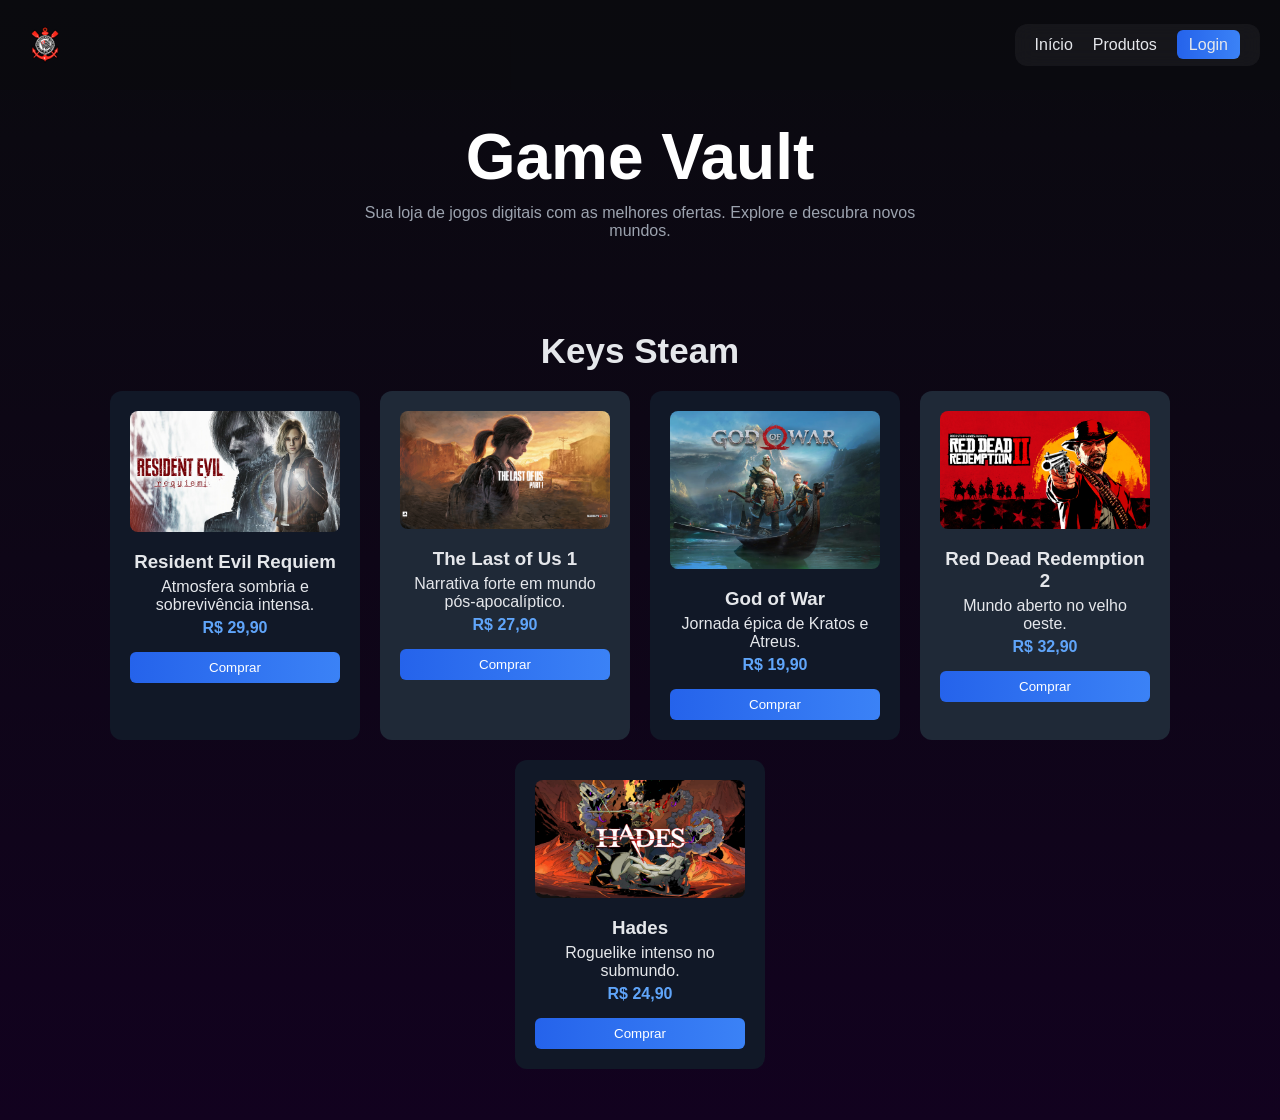
==== Páginas/index.html @ aeeeb674 "projeto limpo" ====
<!DOCTYPE html>

<html lang="pt-br">

<head>
    <meta charset="UTF-8">
    <meta name="viewport" content="width=device-width, initial-scale=1.0">
    <title>Game Vault</title>
    <link rel="stylesheet" href="../CSS/style.css">
</head>

<body>

<header>
    <img src="../img/SCCP.png" width="50px">


<nav>
    <ul>
        <li><a href="#">Início</a></li>
        <li><a href="#">Produtos</a></li>
        <li><a class="btn-login" href="../Login/login.html">Login</a></li>
    </ul>
</nav>


</header>

<section class="secao-1">
    <div class="conteudoPrincipal">
        <h2 class="titulo-principal">Game Vault</h2>


    <p class="descricao">
        Sua loja de jogos digitais com as melhores ofertas. Explore e descubra novos mundos.
    </p>
</div>


</section>

<section class="secao2">


<h2 class="titulo-produtos">Keys Steam</h2>

<div class="divCards">

    <!-- Resident -->
    <div class="card destaque">
        <img src="../img/RE9.jpg" alt="Resident Evil Requiem">
        <h3>Resident Evil Requiem</h3>
        <p>Atmosfera sombria e sobrevivência intensa.</p>
        <p class="preco">R$ 29,90</p>
        <a href="Paginas de Produto/produto-re9.html">
            <button>Comprar</button>
        </a>
    </div>

    <!-- TLOU -->
    <div class="card">
        <img src="../img/TLOU1.jpg" alt="The Last of Us">
        <h3>The Last of Us 1</h3>
        <p>Narrativa forte em mundo pós-apocalíptico.</p>
        <p class="preco">R$ 27,90</p>
        <a href="Paginas de Produto/produto-tlou1.html">
            <button>Comprar</button>
        </a>
    </div>

    <!-- GOD -->
    <div class="card destaque">
        <img src="../img/GD2018.avif" alt="God of War">
        <h3>God of War</h3>
        <p>Jornada épica de Kratos e Atreus.</p>
        <p class="preco">R$ 19,90</p>
        <a href="Paginas de Produto/produto-god.html">
            <button>Comprar</button>
        </a>
    </div>

    <!-- RDR2 -->
    <div class="card">
        <img src="../img/RedDead2.jpg" alt="Red Dead Redemption 2">
        <h3>Red Dead Redemption 2</h3>
        <p>Mundo aberto no velho oeste.</p>
        <p class="preco">R$ 32,90</p>
        <a href="Paginas de Produto/produto-redemption.html">
            <button>Comprar</button>
        </a>
    </div>

    <!-- HADES -->
    <div class="card destaque">
        <img src="../img/Hades1.avif" alt="Hades">
        <h3>Hades</h3>
        <p>Roguelike intenso no submundo.</p>
        <p class="preco">R$ 24,90</p>
        <a href="Paginas de Produto/produto-hades.html">
            <button>Comprar</button>
        </a>
    </div>

</div>


</section>

</body>
</html>
---- CSS/style.css ----
* {
    padding: 0;
    margin: 0;
    box-sizing: border-box;
}

/* FUNDO GERAL */
body {
    background: linear-gradient(180deg, #0a0a0f, #12021f);
    color: #e5e7eb;
    font-family: Arial, Helvetica, sans-serif;
}

/* HEADER */
header {
    width: 100%;
    display: flex;
    justify-content: space-between;
    align-items: center;
    padding: 20px;
    position: fixed;
    z-index: 99;
    background: rgba(10, 10, 15, 0.9);
}

header nav {
    margin-left: auto;
}

header nav ul {
    display: flex;
    gap: 20px;
    list-style: none;
    background-color: rgba(255, 255, 255, 0.05);
    padding: 12px 20px;
    border-radius: 12px;
    backdrop-filter: blur(10px);
}
nav a {
    color: #e5e7eb;
    text-decoration: none;
    transition: 0.3s;
}

nav a:hover {
    color: #60a5fa;
}

.btn-login {
    background: linear-gradient(90deg, #2563eb, #3b82f6);
    padding: 6px 12px;
    border-radius: 6px;
}

/* SECTIONS */
section {
    width: 100%;
    display: flex;
    flex-direction: column;
    padding: 4%;
}

/* SEÇÃO 1 */
.secao-1 {
    padding-top: 120px;
    padding-bottom: 40px;
    display: flex;
    justify-content: center;
    align-items: center;
}

/* TEXTO PRINCIPAL */
.titulo-principal {
    font-size: 5vw;
    color: #ffffff;
}

.descricao {
    color: #9ca3af;
    text-align: center;
    max-width: 600px;
}

/* CONTEÚDO */
.conteudoPrincipal {
    display: flex;
    flex-direction: column;
    align-items: center;
    gap: 10px;
}

/* SEÇÃO 2 */
.secao2 {
    align-items: center;
}

/* TÍTULO PRODUTOS */
.titulo-produtos {
    font-size: 35px;
    margin-bottom: 20px;
}

/* CARDS */
.divCards {
    display: flex;
    flex-wrap: wrap;
    gap: 20px;
    justify-content: center;
}

/* CARD */
.card {
    width: 250px;
    padding: 20px;
    background: #1f2937;
    border-radius: 12px;
    text-align: center;
    transition: 0.3s;
}

.card:hover {
    transform: translateY(-5px);
}

/* CARD DESTACADO */
.destaque {
    background: #111827;
}

/* IMAGEM */
.card img {
    width: 100%;
    border-radius: 8px;
}

/* TEXTO CARD */
.card h3 {
    margin: 15px 0 5px;
}

.card p {
    margin: 5px 0;
}

/* PREÇO */
.preco {
    color: #60a5fa;
    font-weight: bold;
}

/* BOTÃO */
.card button {
    margin-top: 10px;
    padding: 8px;
    width: 100%;
    border: none;
    border-radius: 6px;
    background: linear-gradient(90deg, #2563eb, #3b82f6);
    color: white;
    cursor: pointer;
}

.card button:hover {
    opacity: 0.9;
}

/* LOGIN / CADASTRO */
.form-container {
    height: 100vh;
    display: flex;
    justify-content: center;
    align-items: center;
}

.form-container form {
    background-color: #1f2937;
    padding: 30px;
    border-radius: 12px;
    display: flex;
    flex-direction: column;
    gap: 12px;
    width: 300px;
    box-shadow: 0 0 25px rgba(0, 0, 0, 0.7);
}

.form-container h2 {
    text-align: center;
}

.form-container input {
    padding: 10px;
    border-radius: 6px;
    border: none;
}

.form-container button {
    padding: 10px;
    border: none;
    border-radius: 6px;
    background: linear-gradient(90deg, #2563eb, #3b82f6);
    color: white;
    cursor: pointer;
}

.form-container a {
    color: #60a5fa;
    text-decoration: none;
}

/* PÁGINA DE PRODUTO */
.produto {
    padding-top: 120px;
    display: flex;
    justify-content: center;
    width: 100%;
    min-height: 100vh;
}


.produto-container {
    display: flex;
    flex-direction: column;
    align-items: center;
    gap: 25px;
    max-width: 900px;
    width: 100%;
    text-align: center;
}


.produto-img img {
    width: 500px;
    max-width: 90%;
    border-radius: 12px;
    display: block;
}


.produto-info h1 {
    font-size: 32px;
    color: #ffffff;
    text-align: center;
}


.produto-info {
    display: flex;
    flex-direction: column;
    align-items: center;
    gap: 15px;
    max-width: 600px;
}


.produto-info .descricao {
    color: #9ca3af;
    line-height: 1.6;
    font-size: 15px;
    text-align: center;
}


.produto-info .preco {
    font-size: 24px;
    color: #60a5fa;
    font-weight: bold;
    text-align: center;
}


.btn-comprar {
    padding: 12px 16px;
    border: none;
    border-radius: 8px;
    background: linear-gradient(90deg, #2563eb, #3b82f6);
    color: white;
    cursor: pointer;
    transition: 0.25s ease;
    width: fit-content;
}

.btn-comprar:hover {
    opacity: 0.85;
    transform: scale(1.02);
}


@media (max-width: 768px) {
    header {
        flex-direction: column;
        text-align: center;
    }

    header nav ul {
        flex-direction: column;
        gap: 10px;
    }
}
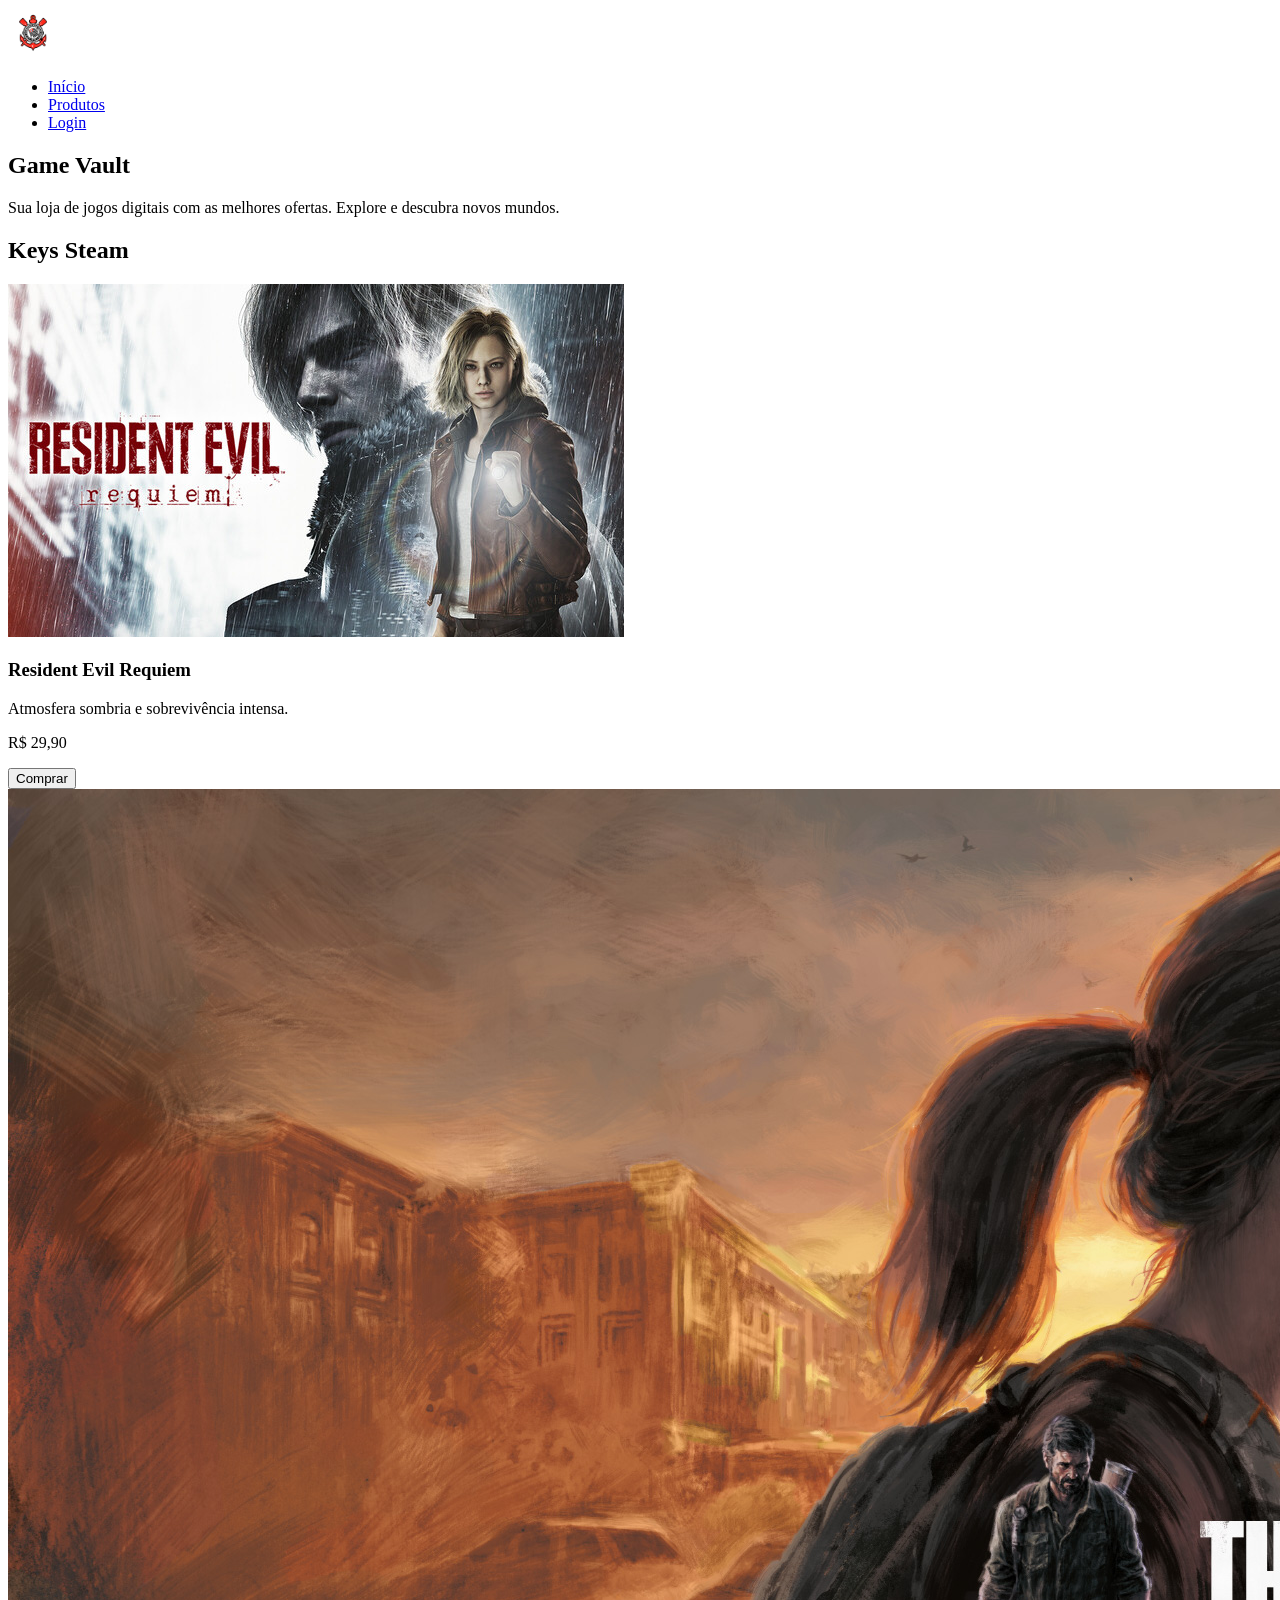
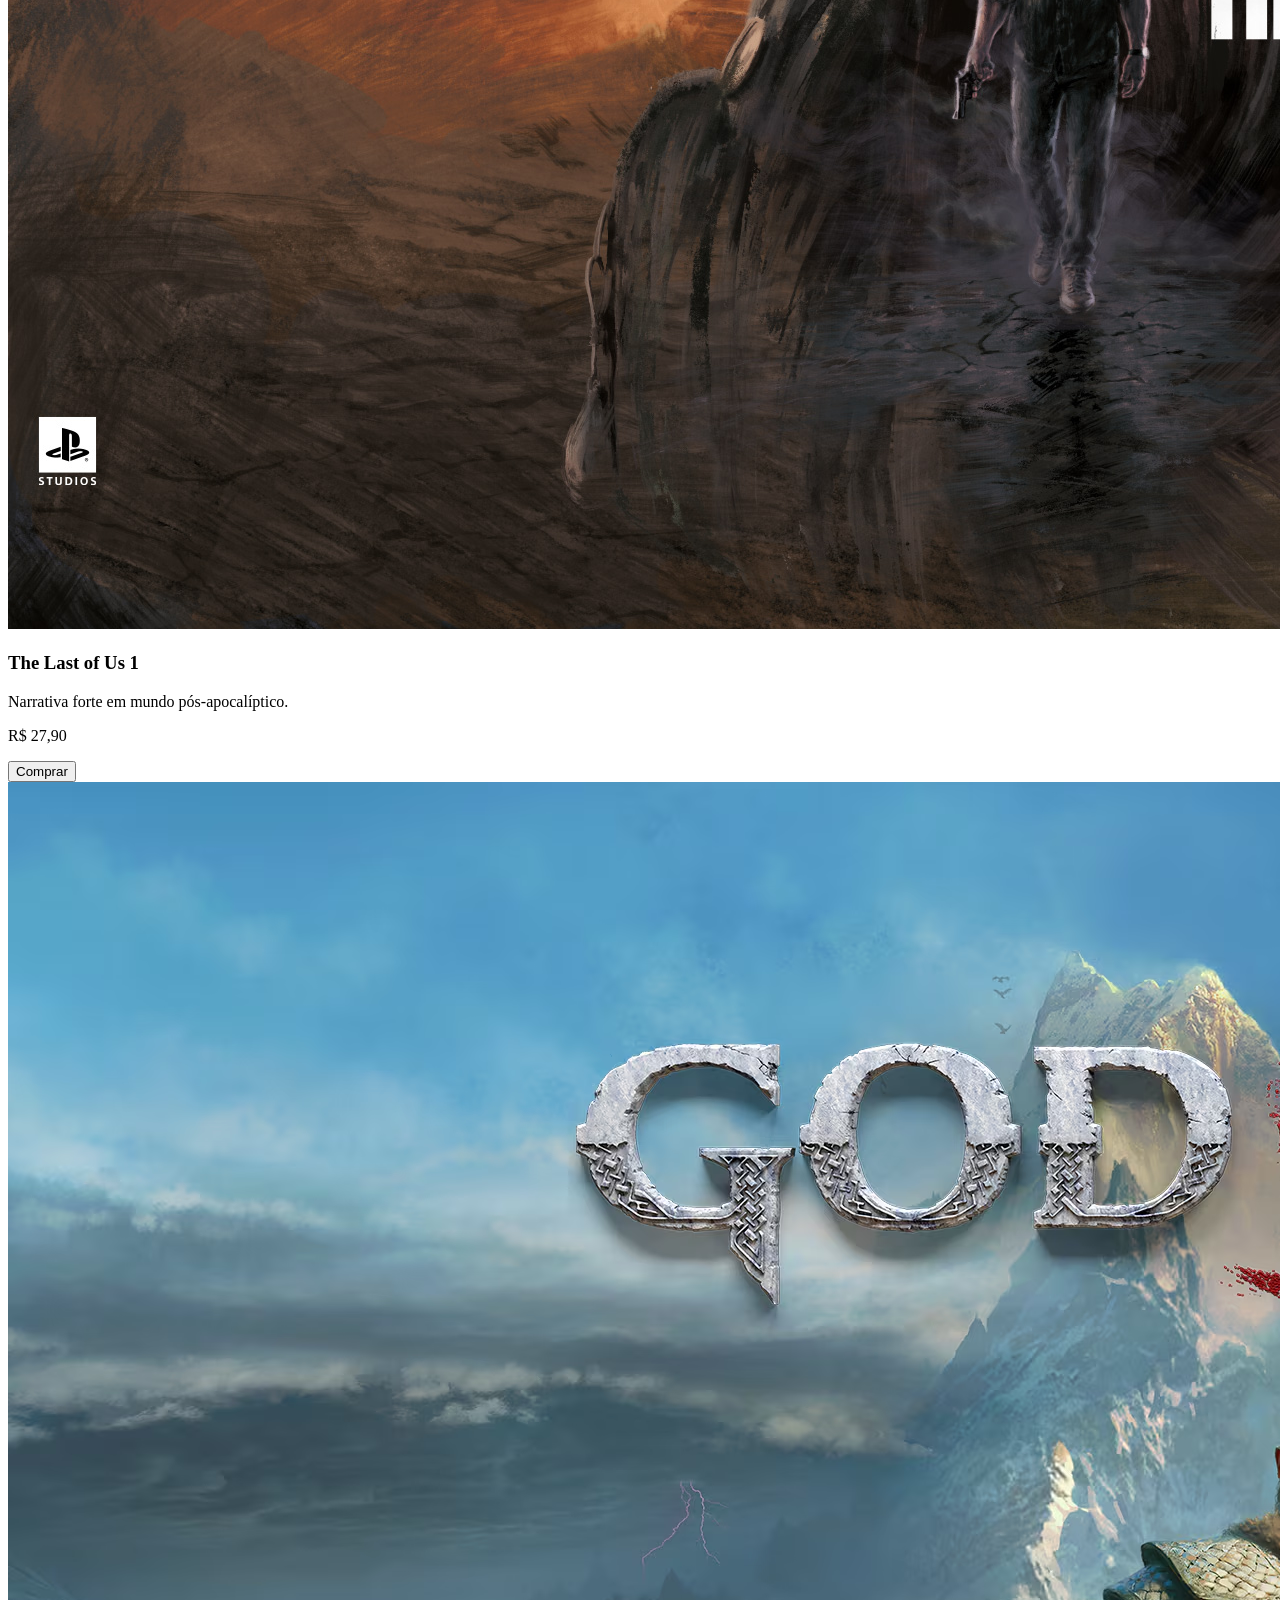
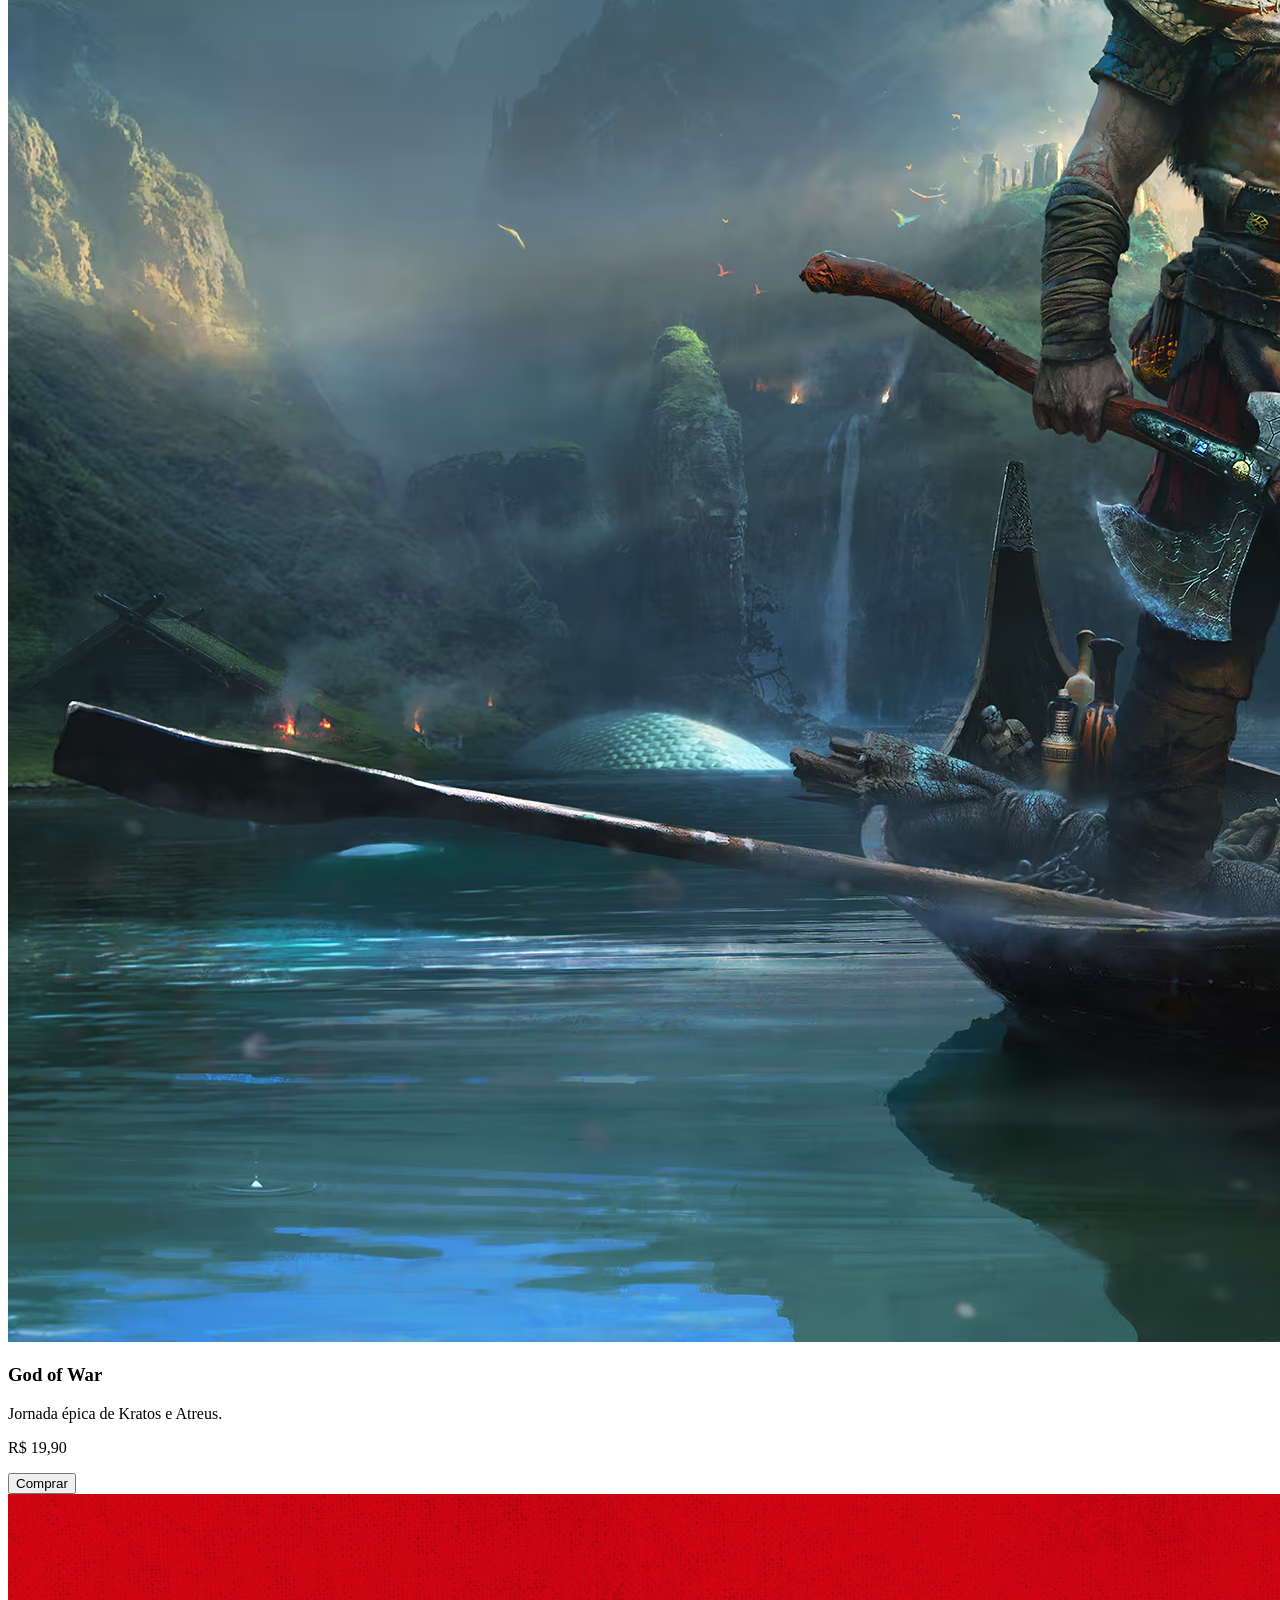
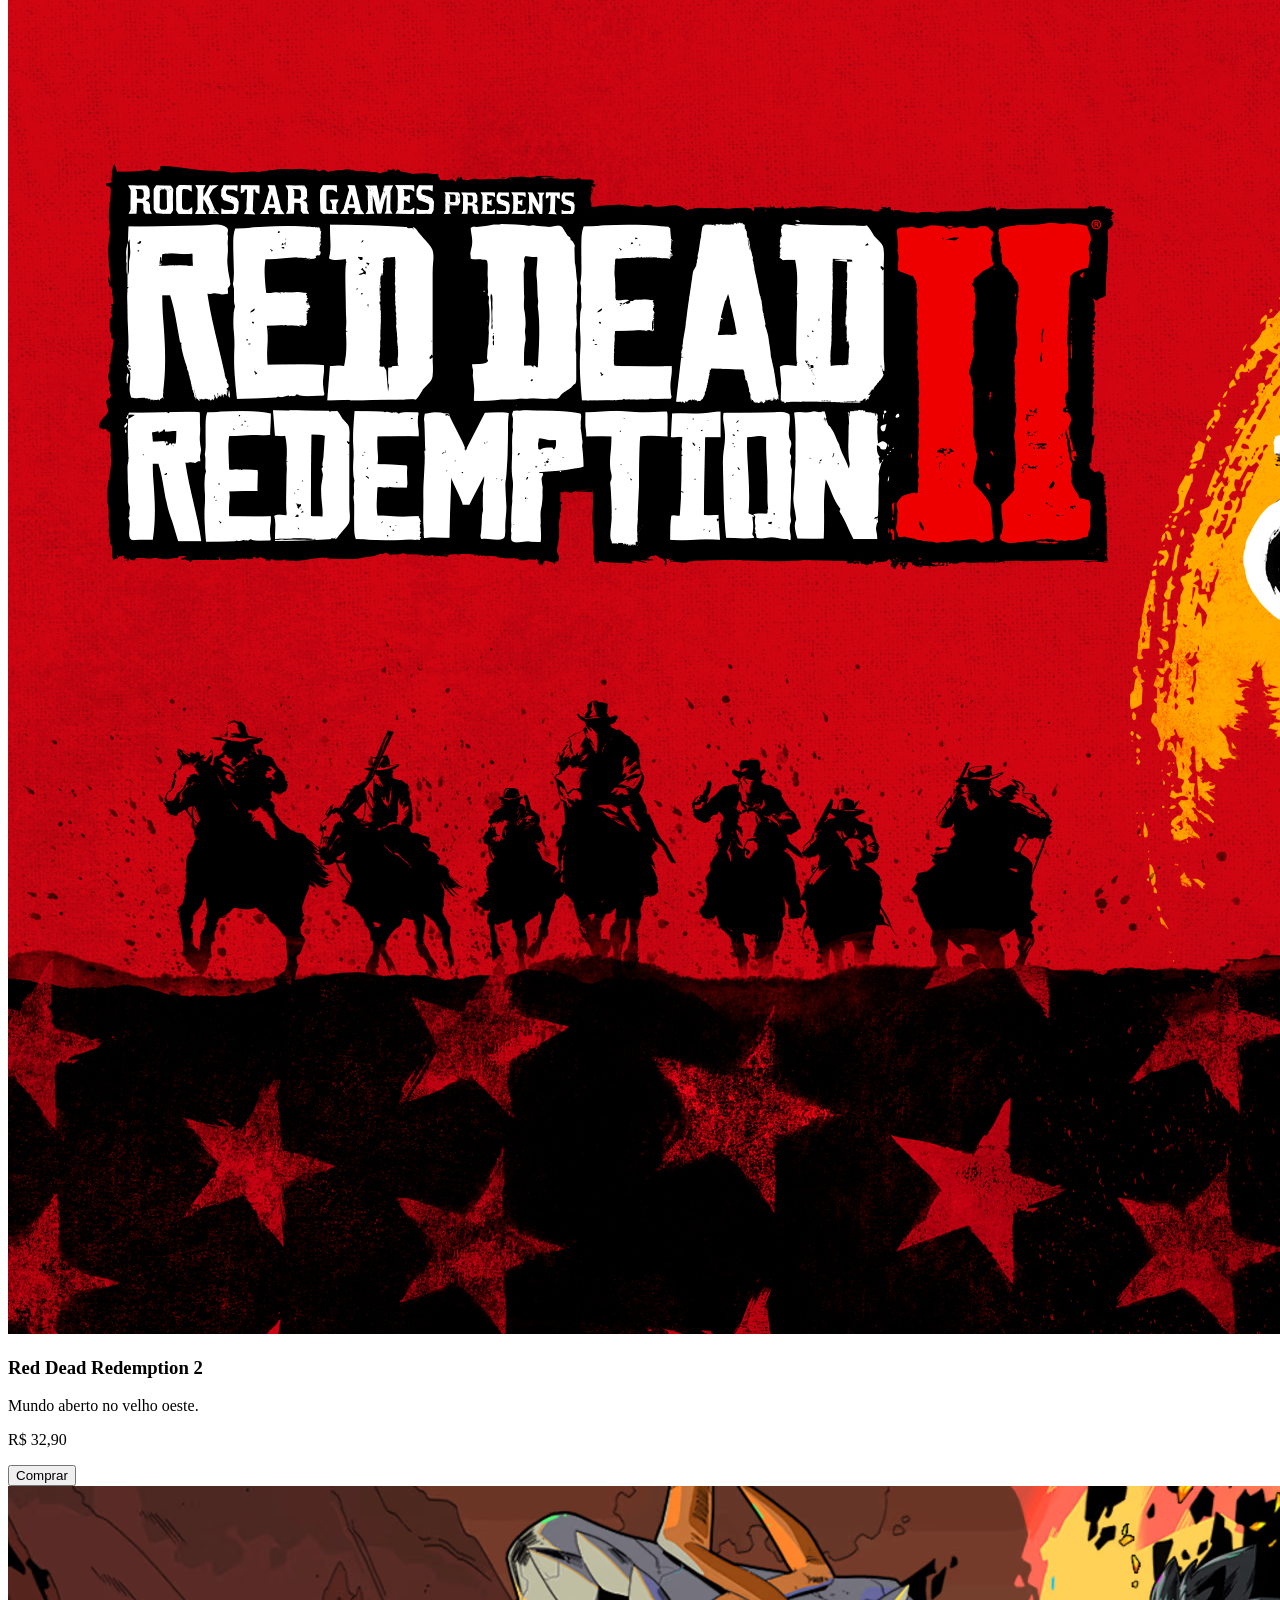
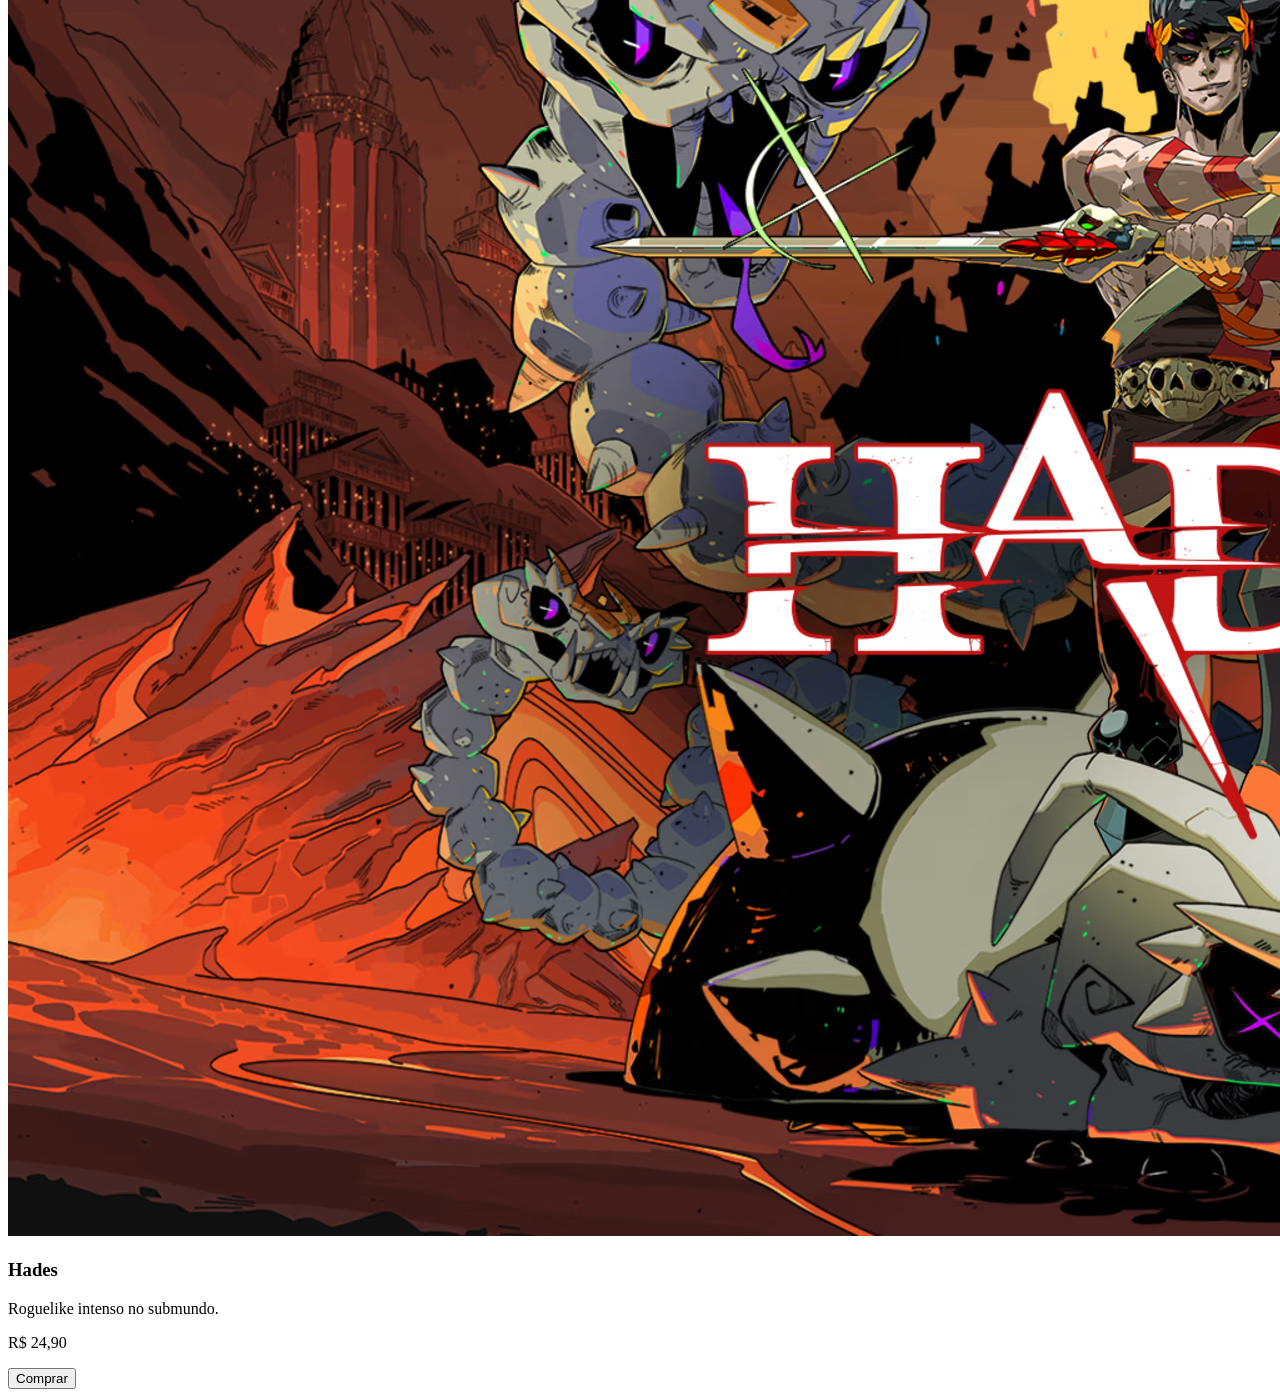
==== commit e41b3222: "descrição da alteração" ====
--- a/Páginas/index.html
+++ b/Páginas/index.html
@@ -6,7 +6,7 @@
     <meta charset="UTF-8">
     <meta name="viewport" content="width=device-width, initial-scale=1.0">
     <title>Game Vault</title>
-    <link rel="stylesheet" href="../CSS/style.css">
+    <link rel="stylesheet" href="../css/style.css">
 </head>
 
 <body>
